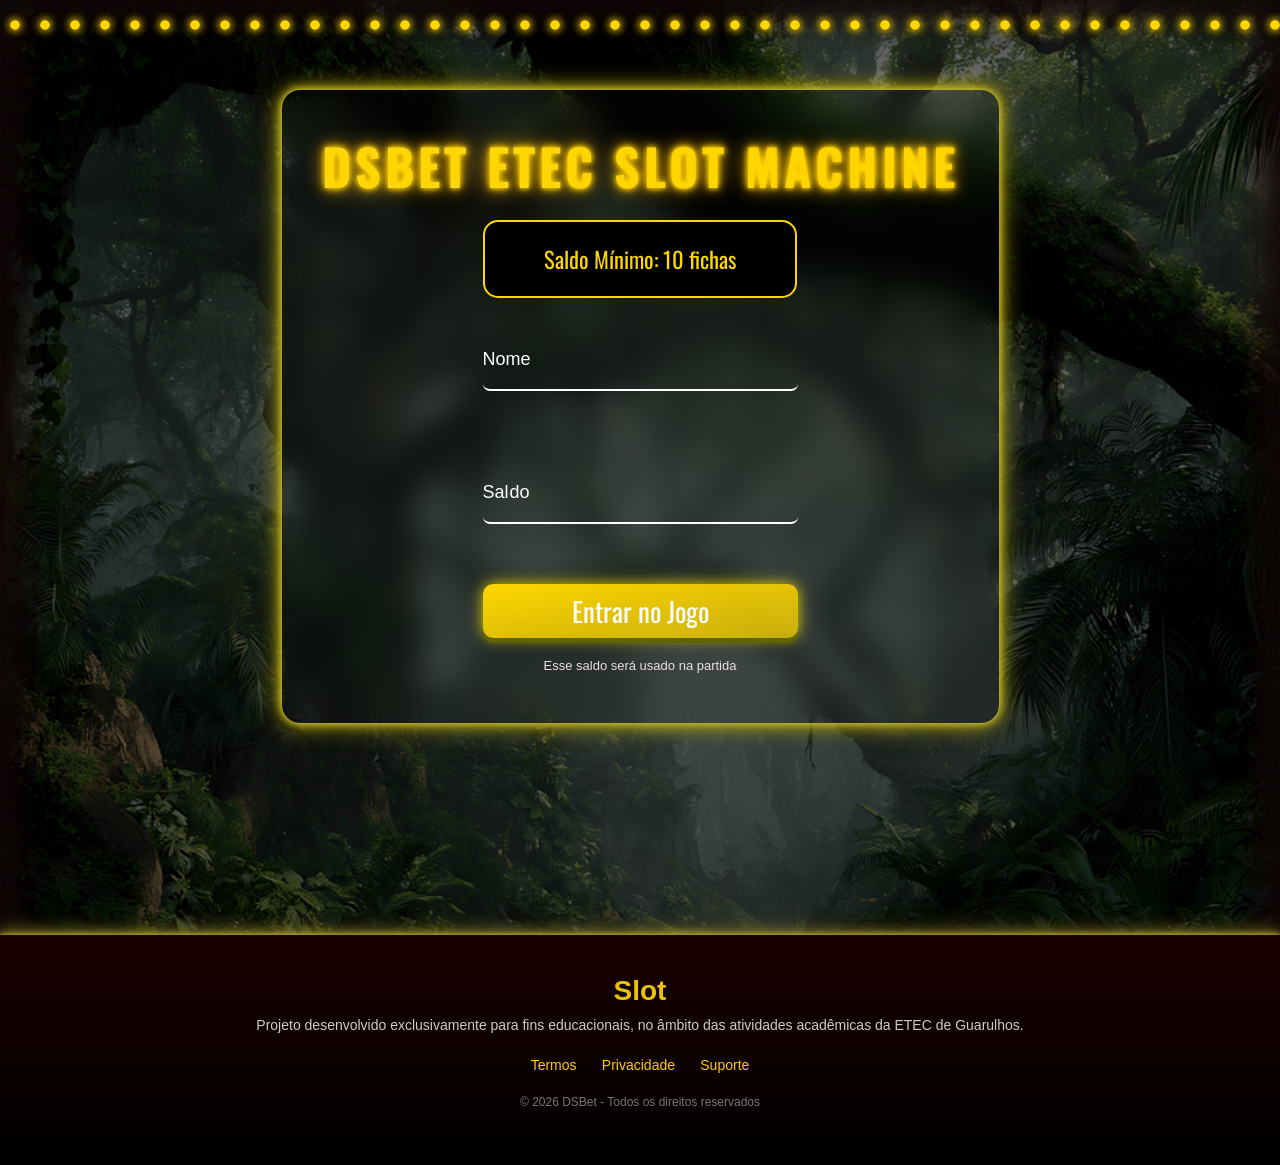
==== index.html @ 9ba2019b "isso ai" ====
<!DOCTYPE html>
<html lang="pt-br">
<head>
    <meta charset="UTF-8">
    <meta name="viewport" content="width=device-width, initial-scale=1.0">
    <title>Nome</title>
    <link rel="stylesheet" href="./css/styleEntrada.css">

    <link href="https://fonts.googleapis.com/css2?family=Oswald:wght@200..700&display=swap" rel="stylesheet">
</head>


<body>
  
 

    <main class="Page">
        <section class="card">
          <h1 class="Titulo">DSBET ETEC SLOT Machine </h1>

                  <div class="card-nome">
                    <form class="card-nome">
                          <p class="SaldoMin"> Saldo Mínimo: 10 fichas</p>
                          

                           <div class="form-control">
                             <input type="text" required="" id="name">
                                <label>
                                    <span style="transition-delay:0ms">N</span><span style="transition-delay:50ms">o</span><span style="transition-delay:100ms">m</span><span style="transition-delay:150ms">e</span>
                                </label>
                          </div>
                          
                          <div class="form-control">
                             <input type="value" required="" id="saldoInput">
                                <label>
                                    <span style="transition-delay:0ms">S</span><span style="transition-delay:50ms">a</span><span style="transition-delay:100ms">l</span><span style="transition-delay:150ms">d</span><span style="transition-delay:200ms">o</span>
                                </label>
                          </div>

                          <button type="button" id="btnEntrar">Entrar no Jogo</button>
                          
                    <p class="paragrafo"> Esse saldo será usado na partida</p>
                   </form>
              </div>

        </section>

    </main>

  <footer class="footer"> 
    <div class="footer-content">
      <h2 class="footer-logo">Slot</h2>

      <p class="footer-text">
        Projeto desenvolvido exclusivamente para fins educacionais, no âmbito das atividades acadêmicas da ETEC de
        Guarulhos.
      </p>

      <div class="footer-links">
        <a>Termos</a>
        <a>Privacidade</a>
        <a>Suporte</a>
      </div>

      <p class="footer-copy">© 2026 DSBet - Todos os direitos reservados</p>
    </div>
  </footer>
<script type="module" src="./js/main.js"></script>
</body>
</html>
---- css/styleEntrada.css ----
@import url('https://fonts.googleapis.com/css2?family=Anton&display=swap');

*{
    margin: 0;
    padding: 0;
    font-family: Arial, Helvetica, sans-serif;
    font-size: 19px;
}

body{
    min-height: 100vh;
    display: flex;
    flex-direction: column;
    background: 
        linear-gradient(rgba(0,0,0,0.6), rgba(0,0,0,0.6)),
        url('../assets/fundo-slot.jpg');

    background-size: cover;
    background-position: center;
    background-repeat: no-repeat;

    box-shadow: 
    inset 0 0 50px #0b0b0b,
    inset 0 0 50px #170404,
    inset 0 0 50px #180404;

    
}



body::-webkit-scrollbar {
  display: none;
}

header{
    width: 50%;
}


main{
    flex: 1;
    display: flex;
    justify-content: center;
    align-items: center;
}

/* CARD */
.card{
    
    width: 10v;
    max-width: 90%;
    padding: 50px 40px;

    background: rgba(255, 255, 255, 0.007);
    box-shadow: 0 8px 32px 0 rgba(255, 215, 0);
    backdrop-filter: blur( 13.5px );
    -webkit-backdrop-filter: blur( 13.5px );

    display: flex;
    flex-direction: column;
    justify-content: center;
    align-items: center;
    
    border-radius: 18px;
    margin-top: 10vh;
    box-shadow: 
    0 0 6px #d0c243,
    0 0 12px #b3a615,
    0 0 24px #d0c00d;

    animation: pulsarSombra 1s infinite;
}


@keyframes pulsarSombra {
  0% {
    box-shadow: 0 0 10px rgba(255, 215, 0);
  }
  50% {
    box-shadow: 0 0 20px rgba(255, 215, 0);
  }
  100% {
    box-shadow: 0 0 10px rgba(255, 215, 0);
  }
}

.card-nome{
    font-size: 50px;
    display: flex;
    flex-direction: column;
    gap: 20px;
    color: rgb(235, 223, 223);


}


input{
    border: 2px solid #0a0a0a;
    border-radius: 7px;
    padding: 7px;
    background-color: white;

    outline: none;

    
}

button{
   
  font-family: Oswald;
  font-size: 3vh;

  position: relative;
  display: inline-block;
  overflow: hidden; /* Essencial: esconde o reflexo fora do botão */
  transition: 0.3s;
  padding: 7px;
  
  background: linear-gradient(to bottom right, gold, rgba(255, 217, 0, 0.737));
  color: white;

  border: none;
  border-radius: 10px;

  cursor: pointer;

  box-shadow:
    0 5px 0 #616400,
    0 0 15px   #fff200d6;
}


button::after {
  content: '';
  position: absolute;
  top: 0;
  left: -100%; /* Inicia fora da tela (à esquerda) */
  width: 50%;
  height: 100%;
  background: linear-gradient( 120deg,
    transparent,
    rgb(255, 255, 255), /* Brilho branco translúcido */
    transparent
  );
  transition: 0.5s;
}

/* Ativando o reflexo no Hover */
button:hover::after {
  left: 150%; /* Move para fora da tela (à direita) */
}

.footer {
    background: linear-gradient(to top, #000, #1a0000);
    box-shadow: 
    0 0 5px #d2c61b,
    0 0 10px #71702c,
    0 0 20px #aa8a28;

    color: #fff;
    
    height: 150px;
    padding: 40px 20px;
    text-align: center;
    margin-top: 23.5vh;
    
}

.footer::before,
.footer::after {
    content: " ";
    position: absolute;
    left: 0;
    top: 20px;
    width: 100%;
    height: 10px;
    background: radial-gradient(circle, #ffd700 4px, transparent 5px);
    background-size: 30px 10px;
    background-repeat: repeat-x;
    filter: drop-shadow(0 0 5px #ffd700);

    animation: bolinhasAndando 3s linear infinite;
}



@keyframes bolinhasAndando {
    from {
        background-position: 0 0;
    }
    to {
        background-position: 30px 0;
    }
}

.footer-logo {
    font-size: 28px;
    background: linear-gradient(45deg, #d1b917, #ffcc00);
    background-clip: text;
    -webkit-background-clip: text;
    color: transparent;
    -webkit-text-fill-color: transparent;
    margin-bottom: 10px;
}

.footer-text {
    font-size: 14px;
    color: #ccc;
    margin-bottom: 20px;
}

.footer-links {
    margin-bottom: 20px;
}

.footer-links a {
    color: #ffcc00;
    text-decoration: none;
    margin: 0 10px;
    font-size: 14px;
}

.footer-links a:hover {
    color: #fff;
    text-shadow: 0 0 10px #ffcc00;
}

.footer-copy {
    font-size: 12px;
    color: #777;
}


.paragrafo{
    display: flex;
    justify-content: center;
    font-size: 13px;
}

.SaldoMin{
    width: 30vh;
    background-color: #000;
    padding: 20px;
    border: 2px solid gold;
    border-radius: 15px;
    color: gold;
    display: flex;
    justify-content: center;
    font-family: Oswald;
    margin-top: 30px;

    font-size: 2.5vh;

    animation: pulsarSombra 0.5s infinite;
}

@keyframes brilhoTitulo {
    0% {
        background-position: 0%;
    }
    100% {
        background-position: 200%;
    }
}

.Titulo{

  
   position: relative;
   font-family: Oswald;
   font-size: 50px;
   letter-spacing: 4px;
   text-transform: uppercase;
   line-height: 1;
  
    background: linear-gradient(90deg, #fff3a0, #ffd700, #ffb300, #fff3a0);
    background-size: 200%;
    background-clip: text;
    -webkit-background-clip: text;
    color: transparent;
    -webkit-text-fill-color: transparent;
  
 
    
  
  text-shadow:
        0 0 5px #ffd700,
        0 0 10px #ffcc00,
        0 0 20px #ffb300;
    
  justify-content: center;
  display: flex;
}



.form-control {
  position: relative;
  margin: 20px 0 40px;
  width: 35vh;
}

.form-control input {
  background-color: transparent;
  border: 0;
  border-bottom: 2px #fff solid;
  display: block;
  width: 100%;
  padding: 15px 0;
  font-size: 18px;
  color: #fff;
}

.form-control input:focus,
.form-control input:valid {
  outline: 0;
  border-bottom-color: rgb(255, 196, 0);;
}

.form-control label {
  position: absolute;
  top: 10px;
  left: 0;
  pointer-events: none;
}

.form-control label span {
  display: inline-block;
  font-size: 18px;
  min-width: 5px;
  color: #fff;
  transition: 0.3s cubic-bezier(0.68, -0.55, 0.265, 1.55);
}

.form-control input:focus+label span,
.form-control input:valid+label span {
  color: gold;
  text-shadow:
        0 0 5px #ffd700,
        0 0 10px #ffcc00,
        0 0 20px #ffb300;

  
  transform: translateY(-30px);
}
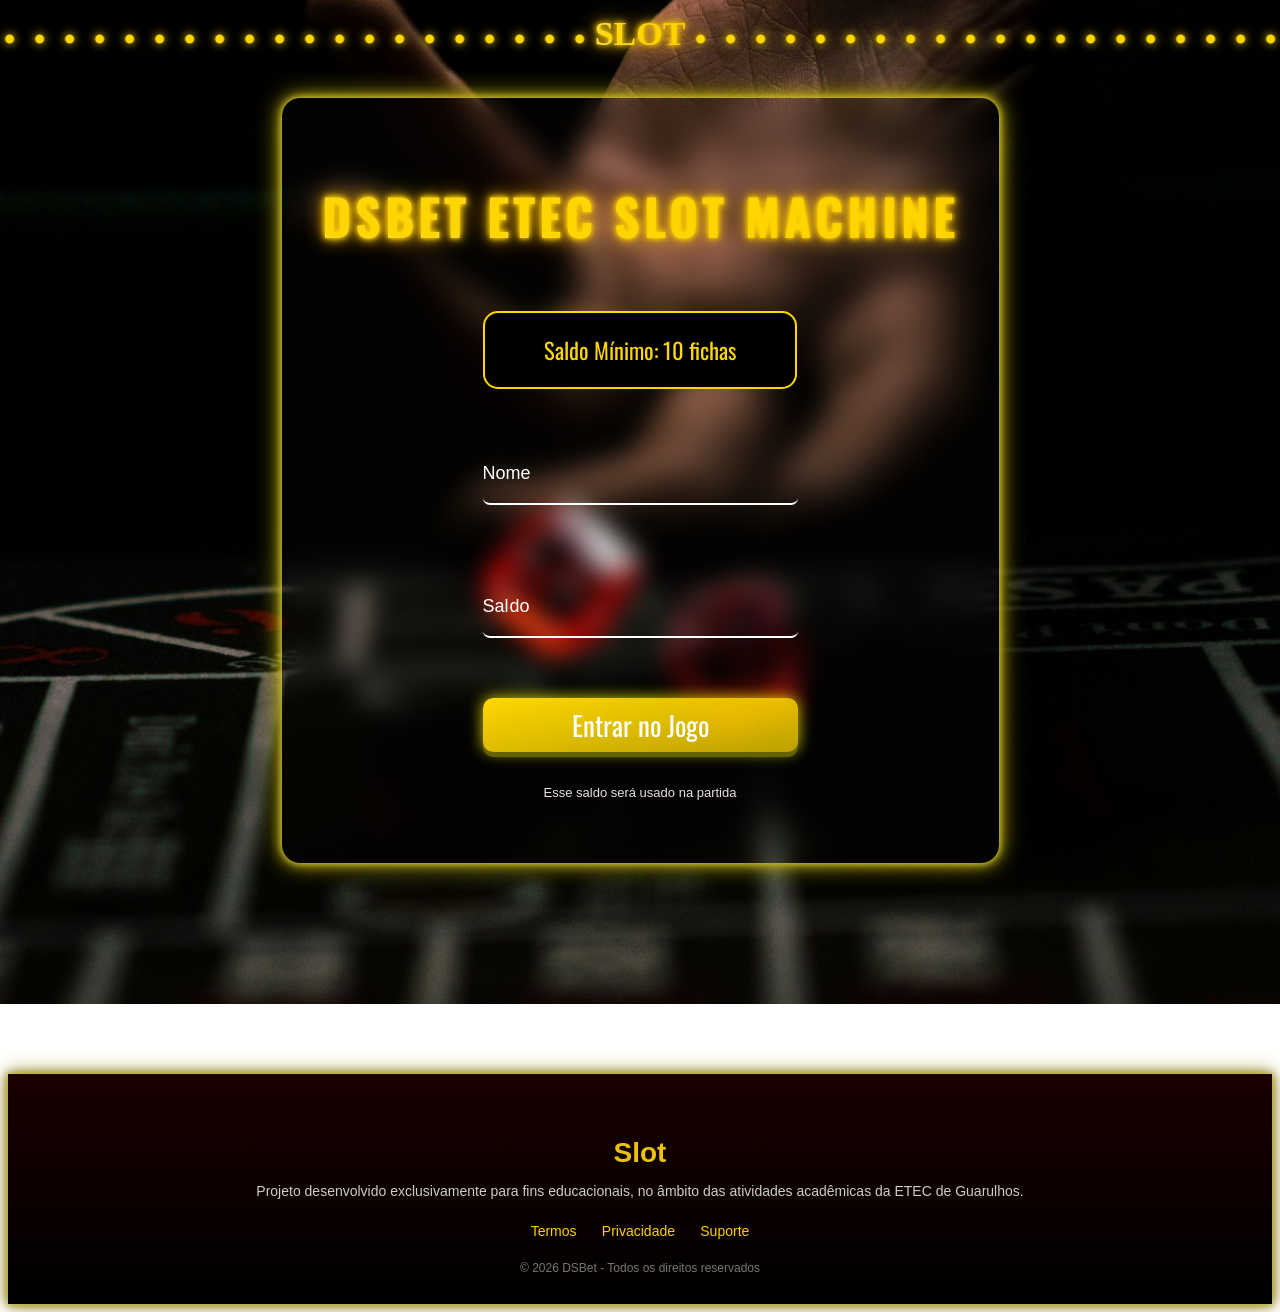
==== commit 17e312bd: "Fazendo alguns ajustes nas imagens de fundo do site" ====
--- a/index.html
+++ b/index.html
@@ -3,15 +3,20 @@
 <head>
     <meta charset="UTF-8">
     <meta name="viewport" content="width=device-width, initial-scale=1.0">
-    <title>Nome</title>
+    <title>DSBET ETEC - Formulario Slot</title>
     <link rel="stylesheet" href="./css/styleEntrada.css">
+    <link rel="shortcut icon" href="/assets/Icone_da_casa.png" type="image/png">
 
     <link href="https://fonts.googleapis.com/css2?family=Oswald:wght@200..700&display=swap" rel="stylesheet">
 </head>
 
 
 <body>
-  
+ 
+ 
+  <header>
+    <h1 class="titulo">SLOT</h1>
+  </header>
  
 
     <main class="Page">
@@ -24,14 +29,14 @@
                           
 
                            <div class="form-control">
-                             <input type="text" required="" id="name">
+                             <input type="text" required="" id="name" autocomplete="off">
                                 <label>
                                     <span style="transition-delay:0ms">N</span><span style="transition-delay:50ms">o</span><span style="transition-delay:100ms">m</span><span style="transition-delay:150ms">e</span>
                                 </label>
                           </div>
                           
                           <div class="form-control">
-                             <input type="value" required="" id="saldoInput">
+                             <input type="value" required="" id="saldoInput" autocomplete="off">
                                 <label>
                                     <span style="transition-delay:0ms">S</span><span style="transition-delay:50ms">a</span><span style="transition-delay:100ms">l</span><span style="transition-delay:150ms">d</span><span style="transition-delay:200ms">o</span>
                                 </label>
--- a/css/styleEntrada.css
+++ b/css/styleEntrada.css
@@ -1,40 +1,22 @@
 @import url('https://fonts.googleapis.com/css2?family=Anton&display=swap');
 
 *{
-    margin: 0;
-    padding: 0;
+    
     font-family: Arial, Helvetica, sans-serif;
     font-size: 19px;
 }
 
 body{
-    min-height: 100vh;
-    display: flex;
-    flex-direction: column;
-    background: 
-        linear-gradient(rgba(0,0,0,0.6), rgba(0,0,0,0.6)),
-        url('../assets/fundo-slot.jpg');
-
-    background-size: cover;
+    
+    background: url(/assets/fundo-form.jpg);
     background-position: center;
     background-repeat: no-repeat;
-
-    box-shadow: 
-    inset 0 0 50px #0b0b0b,
-    inset 0 0 50px #170404,
-    inset 0 0 50px #180404;
-
-    
-}
-
-
+    background-size: cover;
+    background-attachment: fixed;
+}
 
 body::-webkit-scrollbar {
-  display: none;
-}
-
-header{
-    width: 50%;
+    display: none;
 }
 
 
@@ -44,6 +26,84 @@
     justify-content: center;
     align-items: center;
 }
+
+
+@keyframes pulsarSombra {
+    0% {
+        box-shadow: 0 0 10px rgba(255, 215, 0);
+    }
+    50% {
+        box-shadow: 0 0 20px rgba(255, 215, 0);
+    }
+    100% {
+        box-shadow: 0 0 10px rgba(255, 215, 0);
+    }
+}
+
+.titulo {
+    left: 50%;
+    position:absolute;
+    top: -8px;
+    transform: translateX(-50%);
+    font-family: 'Great Vibes', cursive !important;
+    font-size: 34px;
+    background: linear-gradient(90deg, #fff3a0, #ffd700, #ffb300, #fff3a0);
+    background-size: 200%;
+    background-clip: text;
+    -webkit-background-clip: text;
+    color: transparent;
+    -webkit-text-fill-color: transparent;
+    text-shadow:
+    0 0 5px #ffd700,
+    0 0 10px #ffcc00,
+    0 0 20px #ffb300;
+    animation: brilhoTitulo 3s linear infinite;
+}
+
+.titulo::before {
+  content: "";
+    position: absolute;
+    top: 50%;
+    width: 750px;
+    height: 10px;
+    transform: translateY(-50%);
+    transform: translateX(-100%);
+
+
+    background: radial-gradient(circle, #ffd700 4px, transparent 5px);
+    background-size: 30px 10px;
+    background-repeat: repeat-x;
+
+    filter: drop-shadow(0 0 5px #ffd700);
+
+    animation: bolinhasAndando 2s linear infinite;
+}
+
+.titulo::after {
+    content: "";
+    position: absolute;
+    top: 50%;
+    width: 720px;
+    height: 10px;
+    
+    background: radial-gradient(circle, #ffd700 4px, transparent 5px);
+    background-size: 30px 10px;
+    background-repeat: repeat-x;
+
+    filter: drop-shadow(0 0 5px #ffd700);
+
+    animation: bolinhasAndando 2s linear infinite;
+}
+
+@keyframes bolinhasAndando {
+    from {
+        background-position: 0 0;
+    }
+    to {
+        background-position: 30px 0;
+    }
+}
+
 
 /* CARD */
 .card{
@@ -51,12 +111,12 @@
     width: 10v;
     max-width: 90%;
     padding: 50px 40px;
-
+    
     background: rgba(255, 255, 255, 0.007);
     box-shadow: 0 8px 32px 0 rgba(255, 215, 0);
     backdrop-filter: blur( 13.5px );
     -webkit-backdrop-filter: blur( 13.5px );
-
+    
     display: flex;
     flex-direction: column;
     justify-content: center;
@@ -68,201 +128,8 @@
     0 0 6px #d0c243,
     0 0 12px #b3a615,
     0 0 24px #d0c00d;
-
+    
     animation: pulsarSombra 1s infinite;
-}
-
-
-@keyframes pulsarSombra {
-  0% {
-    box-shadow: 0 0 10px rgba(255, 215, 0);
-  }
-  50% {
-    box-shadow: 0 0 20px rgba(255, 215, 0);
-  }
-  100% {
-    box-shadow: 0 0 10px rgba(255, 215, 0);
-  }
-}
-
-.card-nome{
-    font-size: 50px;
-    display: flex;
-    flex-direction: column;
-    gap: 20px;
-    color: rgb(235, 223, 223);
-
-
-}
-
-
-input{
-    border: 2px solid #0a0a0a;
-    border-radius: 7px;
-    padding: 7px;
-    background-color: white;
-
-    outline: none;
-
-    
-}
-
-button{
-   
-  font-family: Oswald;
-  font-size: 3vh;
-
-  position: relative;
-  display: inline-block;
-  overflow: hidden; /* Essencial: esconde o reflexo fora do botão */
-  transition: 0.3s;
-  padding: 7px;
-  
-  background: linear-gradient(to bottom right, gold, rgba(255, 217, 0, 0.737));
-  color: white;
-
-  border: none;
-  border-radius: 10px;
-
-  cursor: pointer;
-
-  box-shadow:
-    0 5px 0 #616400,
-    0 0 15px   #fff200d6;
-}
-
-
-button::after {
-  content: '';
-  position: absolute;
-  top: 0;
-  left: -100%; /* Inicia fora da tela (à esquerda) */
-  width: 50%;
-  height: 100%;
-  background: linear-gradient( 120deg,
-    transparent,
-    rgb(255, 255, 255), /* Brilho branco translúcido */
-    transparent
-  );
-  transition: 0.5s;
-}
-
-/* Ativando o reflexo no Hover */
-button:hover::after {
-  left: 150%; /* Move para fora da tela (à direita) */
-}
-
-.footer {
-    background: linear-gradient(to top, #000, #1a0000);
-    box-shadow: 
-    0 0 5px #d2c61b,
-    0 0 10px #71702c,
-    0 0 20px #aa8a28;
-
-    color: #fff;
-    
-    height: 150px;
-    padding: 40px 20px;
-    text-align: center;
-    margin-top: 23.5vh;
-    
-}
-
-.footer::before,
-.footer::after {
-    content: " ";
-    position: absolute;
-    left: 0;
-    top: 20px;
-    width: 100%;
-    height: 10px;
-    background: radial-gradient(circle, #ffd700 4px, transparent 5px);
-    background-size: 30px 10px;
-    background-repeat: repeat-x;
-    filter: drop-shadow(0 0 5px #ffd700);
-
-    animation: bolinhasAndando 3s linear infinite;
-}
-
-
-
-@keyframes bolinhasAndando {
-    from {
-        background-position: 0 0;
-    }
-    to {
-        background-position: 30px 0;
-    }
-}
-
-.footer-logo {
-    font-size: 28px;
-    background: linear-gradient(45deg, #d1b917, #ffcc00);
-    background-clip: text;
-    -webkit-background-clip: text;
-    color: transparent;
-    -webkit-text-fill-color: transparent;
-    margin-bottom: 10px;
-}
-
-.footer-text {
-    font-size: 14px;
-    color: #ccc;
-    margin-bottom: 20px;
-}
-
-.footer-links {
-    margin-bottom: 20px;
-}
-
-.footer-links a {
-    color: #ffcc00;
-    text-decoration: none;
-    margin: 0 10px;
-    font-size: 14px;
-}
-
-.footer-links a:hover {
-    color: #fff;
-    text-shadow: 0 0 10px #ffcc00;
-}
-
-.footer-copy {
-    font-size: 12px;
-    color: #777;
-}
-
-
-.paragrafo{
-    display: flex;
-    justify-content: center;
-    font-size: 13px;
-}
-
-.SaldoMin{
-    width: 30vh;
-    background-color: #000;
-    padding: 20px;
-    border: 2px solid gold;
-    border-radius: 15px;
-    color: gold;
-    display: flex;
-    justify-content: center;
-    font-family: Oswald;
-    margin-top: 30px;
-
-    font-size: 2.5vh;
-
-    animation: pulsarSombra 0.5s infinite;
-}
-
-@keyframes brilhoTitulo {
-    0% {
-        background-position: 0%;
-    }
-    100% {
-        background-position: 200%;
-    }
 }
 
 .Titulo{
@@ -282,9 +149,6 @@
     color: transparent;
     -webkit-text-fill-color: transparent;
   
- 
-    
-  
   text-shadow:
         0 0 5px #ffd700,
         0 0 10px #ffcc00,
@@ -295,6 +159,53 @@
 }
 
 
+.card-nome{
+    font-size: 50px;
+    display: flex;
+    flex-direction: column;
+    gap: 20px;
+    color: rgb(235, 223, 223);
+    
+    
+}
+
+.SaldoMin{
+    width: 30vh;
+    background-color: #000;
+    padding: 20px;
+    border: 2px solid gold;
+    border-radius: 15px;
+    color: gold;
+    display: flex;
+    justify-content: center;
+    font-family: Oswald;
+    margin-top: 30px;
+
+    font-size: 2.5vh;
+
+    animation: pulsarSombra 0.5s infinite;
+}
+
+@keyframes brilhoTitulo {
+    0% {
+        background-position: 0%;
+    }
+    100% {
+        background-position: 200%;
+    }
+}
+
+
+input{
+    border: 2px solid #0a0a0a;
+    border-radius: 7px;
+    padding: 7px;
+    background-color: white;
+    
+    outline: none;
+    
+    
+}
 
 .form-control {
   position: relative;
@@ -344,4 +255,114 @@
 
   
   transform: translateY(-30px);
-}+}
+
+button{
+    
+    font-family: Oswald;
+    font-size: 3vh;
+    
+    position: relative;
+    display: inline-block;
+    overflow: hidden; /* Essencial: esconde o reflexo fora do botão */
+    transition: 0.3s;
+    padding: 7px;
+    
+    background: linear-gradient(to bottom right, gold, rgba(255, 217, 0, 0.737));
+    color: white;
+    
+    border: none;
+    border-radius: 10px;
+    
+    cursor: pointer;
+    
+    box-shadow:
+    0 5px 0 #616400,
+    0 0 15px   #fff200d6;
+}
+
+
+button::after {
+    content: '';
+    position: absolute;
+    top: 0;
+    left: -100%; /* Inicia fora da tela (à esquerda) */
+    width: 50%;
+    height: 100%;
+    background: linear-gradient( 120deg,
+    transparent,
+    rgba(255, 255, 255, 0.699), /* Brilho branco translúcido */
+    transparent
+    );
+    transition: 0.4s;
+}
+
+/* Ativando o reflexo no Hover */
+button:hover::after {
+    left: 150%; /* Move para fora da tela (à direita) */
+}
+
+.paragrafo{
+    display: flex;
+    justify-content: center;
+    font-size: 13px;
+}
+
+.footer {
+    background: linear-gradient(to top, #000, #1a0000);
+    box-shadow: 
+    0 0 5px #d2c61b,
+    0 0 10px #71702c,
+    0 0 20px #aa8a28;
+    
+    color: #fff;
+    
+    height: 150px;
+    padding: 40px 20px;
+    text-align: center;
+    margin-top: 23.5vh;
+    
+}
+
+.footer-logo {
+    font-size: 28px;
+    background: linear-gradient(45deg, #d1b917, #ffcc00);
+    background-clip: text;
+    -webkit-background-clip: text;
+    color: transparent;
+    -webkit-text-fill-color: transparent;
+    margin-bottom: 10px;
+}
+
+.footer-text {
+    font-size: 14px;
+    color: #ccc;
+    margin-bottom: 20px;
+}
+
+.footer-links {
+    margin-bottom: 20px;
+}
+
+.footer-links a {
+    color: #ffcc00;
+    text-decoration: none;
+    margin: 0 10px;
+    font-size: 14px;
+}
+
+.footer-links a:hover {
+    color: #fff;
+    text-shadow: 0 0 10px #ffcc00;
+}
+
+.footer-copy {
+    font-size: 12px;
+    color: #777;
+}
+
+
+
+
+
+
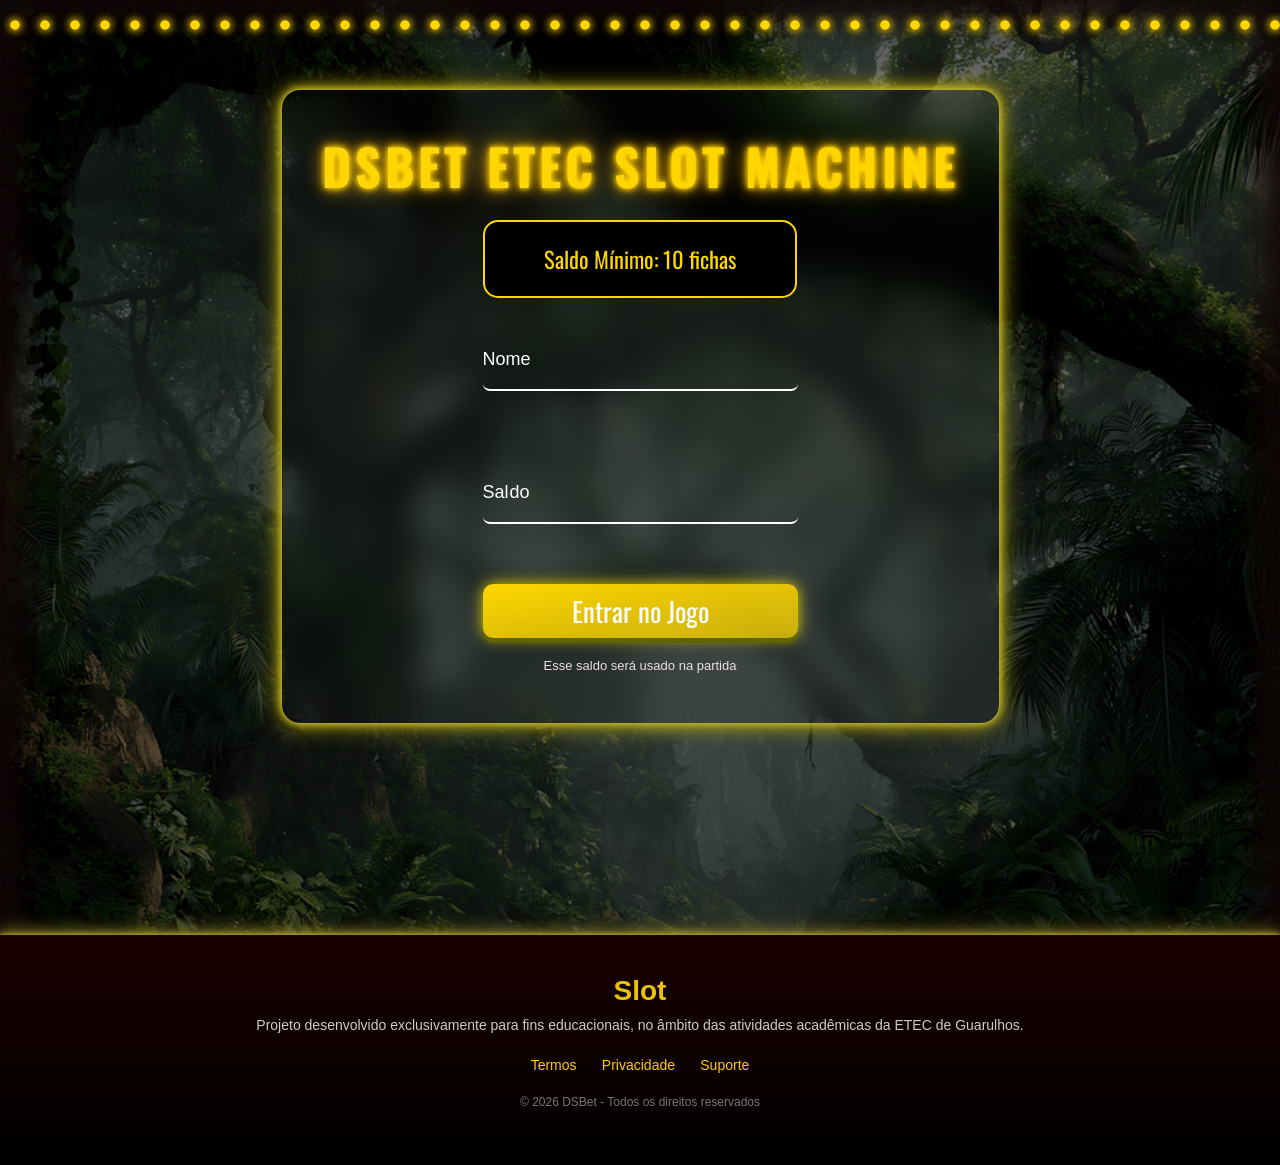
==== commit f68ca3b4: "Merge pull request #11 from Gustavo-Mitsuo87/DevLameiras Dev lameiras" ====
--- a/index.html
+++ b/index.html
@@ -3,20 +3,15 @@
 <head>
     <meta charset="UTF-8">
     <meta name="viewport" content="width=device-width, initial-scale=1.0">
-    <title>DSBET ETEC - Formulario Slot</title>
+    <title>Nome</title>
     <link rel="stylesheet" href="./css/styleEntrada.css">
-    <link rel="shortcut icon" href="/assets/Icone_da_casa.png" type="image/png">
 
     <link href="https://fonts.googleapis.com/css2?family=Oswald:wght@200..700&display=swap" rel="stylesheet">
 </head>
 
 
 <body>
- 
- 
-  <header>
-    <h1 class="titulo">SLOT</h1>
-  </header>
+  
  
 
     <main class="Page">
@@ -29,14 +24,14 @@
                           
 
                            <div class="form-control">
-                             <input type="text" required="" id="name" autocomplete="off">
+                             <input type="text" required="" id="name">
                                 <label>
                                     <span style="transition-delay:0ms">N</span><span style="transition-delay:50ms">o</span><span style="transition-delay:100ms">m</span><span style="transition-delay:150ms">e</span>
                                 </label>
                           </div>
                           
                           <div class="form-control">
-                             <input type="value" required="" id="saldoInput" autocomplete="off">
+                             <input type="value" required="" id="saldoInput">
                                 <label>
                                     <span style="transition-delay:0ms">S</span><span style="transition-delay:50ms">a</span><span style="transition-delay:100ms">l</span><span style="transition-delay:150ms">d</span><span style="transition-delay:200ms">o</span>
                                 </label>
--- a/css/styleEntrada.css
+++ b/css/styleEntrada.css
@@ -1,22 +1,40 @@
 @import url('https://fonts.googleapis.com/css2?family=Anton&display=swap');
 
 *{
-    
+    margin: 0;
+    padding: 0;
     font-family: Arial, Helvetica, sans-serif;
     font-size: 19px;
 }
 
 body{
-    
-    background: url(/assets/fundo-form.jpg);
+    min-height: 100vh;
+    display: flex;
+    flex-direction: column;
+    background: 
+        linear-gradient(rgba(0,0,0,0.6), rgba(0,0,0,0.6)),
+        url('../assets/fundo-slot.jpg');
+
+    background-size: cover;
     background-position: center;
     background-repeat: no-repeat;
-    background-size: cover;
-    background-attachment: fixed;
-}
+
+    box-shadow: 
+    inset 0 0 50px #0b0b0b,
+    inset 0 0 50px #170404,
+    inset 0 0 50px #180404;
+
+    
+}
+
+
 
 body::-webkit-scrollbar {
-    display: none;
+  display: none;
+}
+
+header{
+    width: 50%;
 }
 
 
@@ -27,73 +45,146 @@
     align-items: center;
 }
 
+/* CARD */
+.card{
+    
+    width: 10v;
+    max-width: 90%;
+    padding: 50px 40px;
+
+    background: rgba(255, 255, 255, 0.007);
+    box-shadow: 0 8px 32px 0 rgba(255, 215, 0);
+    backdrop-filter: blur( 13.5px );
+    -webkit-backdrop-filter: blur( 13.5px );
+
+    display: flex;
+    flex-direction: column;
+    justify-content: center;
+    align-items: center;
+    
+    border-radius: 18px;
+    margin-top: 10vh;
+    box-shadow: 
+    0 0 6px #d0c243,
+    0 0 12px #b3a615,
+    0 0 24px #d0c00d;
+
+    animation: pulsarSombra 1s infinite;
+}
+
 
 @keyframes pulsarSombra {
-    0% {
-        box-shadow: 0 0 10px rgba(255, 215, 0);
-    }
-    50% {
-        box-shadow: 0 0 20px rgba(255, 215, 0);
-    }
-    100% {
-        box-shadow: 0 0 10px rgba(255, 215, 0);
-    }
-}
-
-.titulo {
-    left: 50%;
-    position:absolute;
-    top: -8px;
-    transform: translateX(-50%);
-    font-family: 'Great Vibes', cursive !important;
-    font-size: 34px;
-    background: linear-gradient(90deg, #fff3a0, #ffd700, #ffb300, #fff3a0);
-    background-size: 200%;
-    background-clip: text;
-    -webkit-background-clip: text;
-    color: transparent;
-    -webkit-text-fill-color: transparent;
-    text-shadow:
-    0 0 5px #ffd700,
-    0 0 10px #ffcc00,
-    0 0 20px #ffb300;
-    animation: brilhoTitulo 3s linear infinite;
-}
-
-.titulo::before {
-  content: "";
+  0% {
+    box-shadow: 0 0 10px rgba(255, 215, 0);
+  }
+  50% {
+    box-shadow: 0 0 20px rgba(255, 215, 0);
+  }
+  100% {
+    box-shadow: 0 0 10px rgba(255, 215, 0);
+  }
+}
+
+.card-nome{
+    font-size: 50px;
+    display: flex;
+    flex-direction: column;
+    gap: 20px;
+    color: rgb(235, 223, 223);
+
+
+}
+
+
+input{
+    border: 2px solid #0a0a0a;
+    border-radius: 7px;
+    padding: 7px;
+    background-color: white;
+
+    outline: none;
+
+    
+}
+
+button{
+   
+  font-family: Oswald;
+  font-size: 3vh;
+
+  position: relative;
+  display: inline-block;
+  overflow: hidden; /* Essencial: esconde o reflexo fora do botão */
+  transition: 0.3s;
+  padding: 7px;
+  
+  background: linear-gradient(to bottom right, gold, rgba(255, 217, 0, 0.737));
+  color: white;
+
+  border: none;
+  border-radius: 10px;
+
+  cursor: pointer;
+
+  box-shadow:
+    0 5px 0 #616400,
+    0 0 15px   #fff200d6;
+}
+
+
+button::after {
+  content: '';
+  position: absolute;
+  top: 0;
+  left: -100%; /* Inicia fora da tela (à esquerda) */
+  width: 50%;
+  height: 100%;
+  background: linear-gradient( 120deg,
+    transparent,
+    rgb(255, 255, 255), /* Brilho branco translúcido */
+    transparent
+  );
+  transition: 0.5s;
+}
+
+/* Ativando o reflexo no Hover */
+button:hover::after {
+  left: 150%; /* Move para fora da tela (à direita) */
+}
+
+.footer {
+    background: linear-gradient(to top, #000, #1a0000);
+    box-shadow: 
+    0 0 5px #d2c61b,
+    0 0 10px #71702c,
+    0 0 20px #aa8a28;
+
+    color: #fff;
+    
+    height: 150px;
+    padding: 40px 20px;
+    text-align: center;
+    margin-top: 23.5vh;
+    
+}
+
+.footer::before,
+.footer::after {
+    content: " ";
     position: absolute;
-    top: 50%;
-    width: 750px;
+    left: 0;
+    top: 20px;
+    width: 100%;
     height: 10px;
-    transform: translateY(-50%);
-    transform: translateX(-100%);
-
-
     background: radial-gradient(circle, #ffd700 4px, transparent 5px);
     background-size: 30px 10px;
     background-repeat: repeat-x;
-
     filter: drop-shadow(0 0 5px #ffd700);
 
-    animation: bolinhasAndando 2s linear infinite;
-}
-
-.titulo::after {
-    content: "";
-    position: absolute;
-    top: 50%;
-    width: 720px;
-    height: 10px;
-    
-    background: radial-gradient(circle, #ffd700 4px, transparent 5px);
-    background-size: 30px 10px;
-    background-repeat: repeat-x;
-
-    filter: drop-shadow(0 0 5px #ffd700);
-
-    animation: bolinhasAndando 2s linear infinite;
-}
+    animation: bolinhasAndando 3s linear infinite;
+}
+
+
 
 @keyframes bolinhasAndando {
     from {
@@ -104,69 +195,48 @@
     }
 }
 
-
-/* CARD */
-.card{
-    
-    width: 10v;
-    max-width: 90%;
-    padding: 50px 40px;
-    
-    background: rgba(255, 255, 255, 0.007);
-    box-shadow: 0 8px 32px 0 rgba(255, 215, 0);
-    backdrop-filter: blur( 13.5px );
-    -webkit-backdrop-filter: blur( 13.5px );
-    
-    display: flex;
-    flex-direction: column;
-    justify-content: center;
-    align-items: center;
-    
-    border-radius: 18px;
-    margin-top: 10vh;
-    box-shadow: 
-    0 0 6px #d0c243,
-    0 0 12px #b3a615,
-    0 0 24px #d0c00d;
-    
-    animation: pulsarSombra 1s infinite;
-}
-
-.Titulo{
-
-  
-   position: relative;
-   font-family: Oswald;
-   font-size: 50px;
-   letter-spacing: 4px;
-   text-transform: uppercase;
-   line-height: 1;
-  
-    background: linear-gradient(90deg, #fff3a0, #ffd700, #ffb300, #fff3a0);
-    background-size: 200%;
+.footer-logo {
+    font-size: 28px;
+    background: linear-gradient(45deg, #d1b917, #ffcc00);
     background-clip: text;
     -webkit-background-clip: text;
     color: transparent;
     -webkit-text-fill-color: transparent;
-  
-  text-shadow:
-        0 0 5px #ffd700,
-        0 0 10px #ffcc00,
-        0 0 20px #ffb300;
-    
-  justify-content: center;
-  display: flex;
-}
-
-
-.card-nome{
-    font-size: 50px;
-    display: flex;
-    flex-direction: column;
-    gap: 20px;
-    color: rgb(235, 223, 223);
-    
-    
+    margin-bottom: 10px;
+}
+
+.footer-text {
+    font-size: 14px;
+    color: #ccc;
+    margin-bottom: 20px;
+}
+
+.footer-links {
+    margin-bottom: 20px;
+}
+
+.footer-links a {
+    color: #ffcc00;
+    text-decoration: none;
+    margin: 0 10px;
+    font-size: 14px;
+}
+
+.footer-links a:hover {
+    color: #fff;
+    text-shadow: 0 0 10px #ffcc00;
+}
+
+.footer-copy {
+    font-size: 12px;
+    color: #777;
+}
+
+
+.paragrafo{
+    display: flex;
+    justify-content: center;
+    font-size: 13px;
 }
 
 .SaldoMin{
@@ -195,17 +265,36 @@
     }
 }
 
-
-input{
-    border: 2px solid #0a0a0a;
-    border-radius: 7px;
-    padding: 7px;
-    background-color: white;
-    
-    outline: none;
-    
-    
-}
+.Titulo{
+
+  
+   position: relative;
+   font-family: Oswald;
+   font-size: 50px;
+   letter-spacing: 4px;
+   text-transform: uppercase;
+   line-height: 1;
+  
+    background: linear-gradient(90deg, #fff3a0, #ffd700, #ffb300, #fff3a0);
+    background-size: 200%;
+    background-clip: text;
+    -webkit-background-clip: text;
+    color: transparent;
+    -webkit-text-fill-color: transparent;
+  
+ 
+    
+  
+  text-shadow:
+        0 0 5px #ffd700,
+        0 0 10px #ffcc00,
+        0 0 20px #ffb300;
+    
+  justify-content: center;
+  display: flex;
+}
+
+
 
 .form-control {
   position: relative;
@@ -255,114 +344,4 @@
 
   
   transform: translateY(-30px);
-}
-
-button{
-    
-    font-family: Oswald;
-    font-size: 3vh;
-    
-    position: relative;
-    display: inline-block;
-    overflow: hidden; /* Essencial: esconde o reflexo fora do botão */
-    transition: 0.3s;
-    padding: 7px;
-    
-    background: linear-gradient(to bottom right, gold, rgba(255, 217, 0, 0.737));
-    color: white;
-    
-    border: none;
-    border-radius: 10px;
-    
-    cursor: pointer;
-    
-    box-shadow:
-    0 5px 0 #616400,
-    0 0 15px   #fff200d6;
-}
-
-
-button::after {
-    content: '';
-    position: absolute;
-    top: 0;
-    left: -100%; /* Inicia fora da tela (à esquerda) */
-    width: 50%;
-    height: 100%;
-    background: linear-gradient( 120deg,
-    transparent,
-    rgba(255, 255, 255, 0.699), /* Brilho branco translúcido */
-    transparent
-    );
-    transition: 0.4s;
-}
-
-/* Ativando o reflexo no Hover */
-button:hover::after {
-    left: 150%; /* Move para fora da tela (à direita) */
-}
-
-.paragrafo{
-    display: flex;
-    justify-content: center;
-    font-size: 13px;
-}
-
-.footer {
-    background: linear-gradient(to top, #000, #1a0000);
-    box-shadow: 
-    0 0 5px #d2c61b,
-    0 0 10px #71702c,
-    0 0 20px #aa8a28;
-    
-    color: #fff;
-    
-    height: 150px;
-    padding: 40px 20px;
-    text-align: center;
-    margin-top: 23.5vh;
-    
-}
-
-.footer-logo {
-    font-size: 28px;
-    background: linear-gradient(45deg, #d1b917, #ffcc00);
-    background-clip: text;
-    -webkit-background-clip: text;
-    color: transparent;
-    -webkit-text-fill-color: transparent;
-    margin-bottom: 10px;
-}
-
-.footer-text {
-    font-size: 14px;
-    color: #ccc;
-    margin-bottom: 20px;
-}
-
-.footer-links {
-    margin-bottom: 20px;
-}
-
-.footer-links a {
-    color: #ffcc00;
-    text-decoration: none;
-    margin: 0 10px;
-    font-size: 14px;
-}
-
-.footer-links a:hover {
-    color: #fff;
-    text-shadow: 0 0 10px #ffcc00;
-}
-
-.footer-copy {
-    font-size: 12px;
-    color: #777;
-}
-
-
-
-
-
-
+}
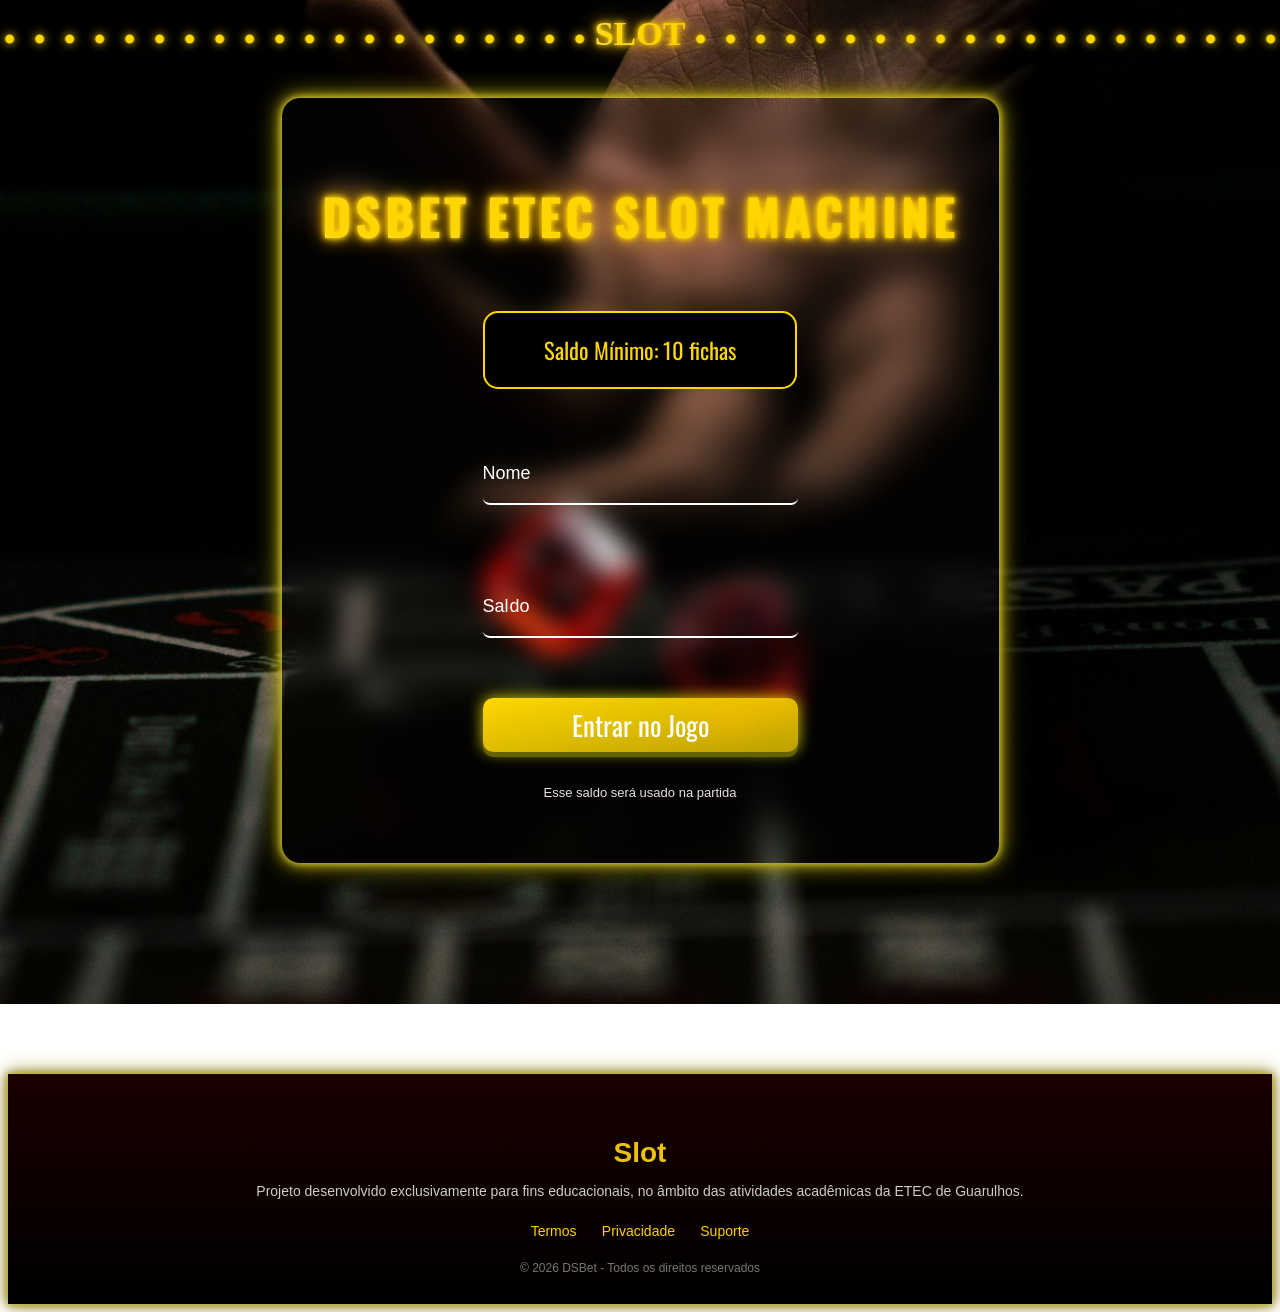
==== commit 591346b1: "Merge pull request #12 from Gustavo-Mitsuo87/DevLameiras Dev lameiras" ====
--- a/index.html
+++ b/index.html
@@ -3,15 +3,20 @@
 <head>
     <meta charset="UTF-8">
     <meta name="viewport" content="width=device-width, initial-scale=1.0">
-    <title>Nome</title>
+    <title>DSBET ETEC - Formulario Slot</title>
     <link rel="stylesheet" href="./css/styleEntrada.css">
+    <link rel="shortcut icon" href="/assets/Icone_da_casa.png" type="image/png">
 
     <link href="https://fonts.googleapis.com/css2?family=Oswald:wght@200..700&display=swap" rel="stylesheet">
 </head>
 
 
 <body>
-  
+ 
+ 
+  <header>
+    <h1 class="titulo">SLOT</h1>
+  </header>
  
 
     <main class="Page">
@@ -24,14 +29,14 @@
                           
 
                            <div class="form-control">
-                             <input type="text" required="" id="name">
+                             <input type="text" required="" id="name" autocomplete="off">
                                 <label>
                                     <span style="transition-delay:0ms">N</span><span style="transition-delay:50ms">o</span><span style="transition-delay:100ms">m</span><span style="transition-delay:150ms">e</span>
                                 </label>
                           </div>
                           
                           <div class="form-control">
-                             <input type="value" required="" id="saldoInput">
+                             <input type="value" required="" id="saldoInput" autocomplete="off">
                                 <label>
                                     <span style="transition-delay:0ms">S</span><span style="transition-delay:50ms">a</span><span style="transition-delay:100ms">l</span><span style="transition-delay:150ms">d</span><span style="transition-delay:200ms">o</span>
                                 </label>
--- a/css/styleEntrada.css
+++ b/css/styleEntrada.css
@@ -1,40 +1,22 @@
 @import url('https://fonts.googleapis.com/css2?family=Anton&display=swap');
 
 *{
-    margin: 0;
-    padding: 0;
+    
     font-family: Arial, Helvetica, sans-serif;
     font-size: 19px;
 }
 
 body{
-    min-height: 100vh;
-    display: flex;
-    flex-direction: column;
-    background: 
-        linear-gradient(rgba(0,0,0,0.6), rgba(0,0,0,0.6)),
-        url('../assets/fundo-slot.jpg');
-
-    background-size: cover;
+    
+    background: url(/assets/fundo-form.jpg);
     background-position: center;
     background-repeat: no-repeat;
-
-    box-shadow: 
-    inset 0 0 50px #0b0b0b,
-    inset 0 0 50px #170404,
-    inset 0 0 50px #180404;
-
-    
-}
-
-
+    background-size: cover;
+    background-attachment: fixed;
+}
 
 body::-webkit-scrollbar {
-  display: none;
-}
-
-header{
-    width: 50%;
+    display: none;
 }
 
 
@@ -44,6 +26,84 @@
     justify-content: center;
     align-items: center;
 }
+
+
+@keyframes pulsarSombra {
+    0% {
+        box-shadow: 0 0 10px rgba(255, 215, 0);
+    }
+    50% {
+        box-shadow: 0 0 20px rgba(255, 215, 0);
+    }
+    100% {
+        box-shadow: 0 0 10px rgba(255, 215, 0);
+    }
+}
+
+.titulo {
+    left: 50%;
+    position:absolute;
+    top: -8px;
+    transform: translateX(-50%);
+    font-family: 'Great Vibes', cursive !important;
+    font-size: 34px;
+    background: linear-gradient(90deg, #fff3a0, #ffd700, #ffb300, #fff3a0);
+    background-size: 200%;
+    background-clip: text;
+    -webkit-background-clip: text;
+    color: transparent;
+    -webkit-text-fill-color: transparent;
+    text-shadow:
+    0 0 5px #ffd700,
+    0 0 10px #ffcc00,
+    0 0 20px #ffb300;
+    animation: brilhoTitulo 3s linear infinite;
+}
+
+.titulo::before {
+  content: "";
+    position: absolute;
+    top: 50%;
+    width: 750px;
+    height: 10px;
+    transform: translateY(-50%);
+    transform: translateX(-100%);
+
+
+    background: radial-gradient(circle, #ffd700 4px, transparent 5px);
+    background-size: 30px 10px;
+    background-repeat: repeat-x;
+
+    filter: drop-shadow(0 0 5px #ffd700);
+
+    animation: bolinhasAndando 2s linear infinite;
+}
+
+.titulo::after {
+    content: "";
+    position: absolute;
+    top: 50%;
+    width: 720px;
+    height: 10px;
+    
+    background: radial-gradient(circle, #ffd700 4px, transparent 5px);
+    background-size: 30px 10px;
+    background-repeat: repeat-x;
+
+    filter: drop-shadow(0 0 5px #ffd700);
+
+    animation: bolinhasAndando 2s linear infinite;
+}
+
+@keyframes bolinhasAndando {
+    from {
+        background-position: 0 0;
+    }
+    to {
+        background-position: 30px 0;
+    }
+}
+
 
 /* CARD */
 .card{
@@ -51,12 +111,12 @@
     width: 10v;
     max-width: 90%;
     padding: 50px 40px;
-
+    
     background: rgba(255, 255, 255, 0.007);
     box-shadow: 0 8px 32px 0 rgba(255, 215, 0);
     backdrop-filter: blur( 13.5px );
     -webkit-backdrop-filter: blur( 13.5px );
-
+    
     display: flex;
     flex-direction: column;
     justify-content: center;
@@ -68,201 +128,8 @@
     0 0 6px #d0c243,
     0 0 12px #b3a615,
     0 0 24px #d0c00d;
-
+    
     animation: pulsarSombra 1s infinite;
-}
-
-
-@keyframes pulsarSombra {
-  0% {
-    box-shadow: 0 0 10px rgba(255, 215, 0);
-  }
-  50% {
-    box-shadow: 0 0 20px rgba(255, 215, 0);
-  }
-  100% {
-    box-shadow: 0 0 10px rgba(255, 215, 0);
-  }
-}
-
-.card-nome{
-    font-size: 50px;
-    display: flex;
-    flex-direction: column;
-    gap: 20px;
-    color: rgb(235, 223, 223);
-
-
-}
-
-
-input{
-    border: 2px solid #0a0a0a;
-    border-radius: 7px;
-    padding: 7px;
-    background-color: white;
-
-    outline: none;
-
-    
-}
-
-button{
-   
-  font-family: Oswald;
-  font-size: 3vh;
-
-  position: relative;
-  display: inline-block;
-  overflow: hidden; /* Essencial: esconde o reflexo fora do botão */
-  transition: 0.3s;
-  padding: 7px;
-  
-  background: linear-gradient(to bottom right, gold, rgba(255, 217, 0, 0.737));
-  color: white;
-
-  border: none;
-  border-radius: 10px;
-
-  cursor: pointer;
-
-  box-shadow:
-    0 5px 0 #616400,
-    0 0 15px   #fff200d6;
-}
-
-
-button::after {
-  content: '';
-  position: absolute;
-  top: 0;
-  left: -100%; /* Inicia fora da tela (à esquerda) */
-  width: 50%;
-  height: 100%;
-  background: linear-gradient( 120deg,
-    transparent,
-    rgb(255, 255, 255), /* Brilho branco translúcido */
-    transparent
-  );
-  transition: 0.5s;
-}
-
-/* Ativando o reflexo no Hover */
-button:hover::after {
-  left: 150%; /* Move para fora da tela (à direita) */
-}
-
-.footer {
-    background: linear-gradient(to top, #000, #1a0000);
-    box-shadow: 
-    0 0 5px #d2c61b,
-    0 0 10px #71702c,
-    0 0 20px #aa8a28;
-
-    color: #fff;
-    
-    height: 150px;
-    padding: 40px 20px;
-    text-align: center;
-    margin-top: 23.5vh;
-    
-}
-
-.footer::before,
-.footer::after {
-    content: " ";
-    position: absolute;
-    left: 0;
-    top: 20px;
-    width: 100%;
-    height: 10px;
-    background: radial-gradient(circle, #ffd700 4px, transparent 5px);
-    background-size: 30px 10px;
-    background-repeat: repeat-x;
-    filter: drop-shadow(0 0 5px #ffd700);
-
-    animation: bolinhasAndando 3s linear infinite;
-}
-
-
-
-@keyframes bolinhasAndando {
-    from {
-        background-position: 0 0;
-    }
-    to {
-        background-position: 30px 0;
-    }
-}
-
-.footer-logo {
-    font-size: 28px;
-    background: linear-gradient(45deg, #d1b917, #ffcc00);
-    background-clip: text;
-    -webkit-background-clip: text;
-    color: transparent;
-    -webkit-text-fill-color: transparent;
-    margin-bottom: 10px;
-}
-
-.footer-text {
-    font-size: 14px;
-    color: #ccc;
-    margin-bottom: 20px;
-}
-
-.footer-links {
-    margin-bottom: 20px;
-}
-
-.footer-links a {
-    color: #ffcc00;
-    text-decoration: none;
-    margin: 0 10px;
-    font-size: 14px;
-}
-
-.footer-links a:hover {
-    color: #fff;
-    text-shadow: 0 0 10px #ffcc00;
-}
-
-.footer-copy {
-    font-size: 12px;
-    color: #777;
-}
-
-
-.paragrafo{
-    display: flex;
-    justify-content: center;
-    font-size: 13px;
-}
-
-.SaldoMin{
-    width: 30vh;
-    background-color: #000;
-    padding: 20px;
-    border: 2px solid gold;
-    border-radius: 15px;
-    color: gold;
-    display: flex;
-    justify-content: center;
-    font-family: Oswald;
-    margin-top: 30px;
-
-    font-size: 2.5vh;
-
-    animation: pulsarSombra 0.5s infinite;
-}
-
-@keyframes brilhoTitulo {
-    0% {
-        background-position: 0%;
-    }
-    100% {
-        background-position: 200%;
-    }
 }
 
 .Titulo{
@@ -282,9 +149,6 @@
     color: transparent;
     -webkit-text-fill-color: transparent;
   
- 
-    
-  
   text-shadow:
         0 0 5px #ffd700,
         0 0 10px #ffcc00,
@@ -295,6 +159,53 @@
 }
 
 
+.card-nome{
+    font-size: 50px;
+    display: flex;
+    flex-direction: column;
+    gap: 20px;
+    color: rgb(235, 223, 223);
+    
+    
+}
+
+.SaldoMin{
+    width: 30vh;
+    background-color: #000;
+    padding: 20px;
+    border: 2px solid gold;
+    border-radius: 15px;
+    color: gold;
+    display: flex;
+    justify-content: center;
+    font-family: Oswald;
+    margin-top: 30px;
+
+    font-size: 2.5vh;
+
+    animation: pulsarSombra 0.5s infinite;
+}
+
+@keyframes brilhoTitulo {
+    0% {
+        background-position: 0%;
+    }
+    100% {
+        background-position: 200%;
+    }
+}
+
+
+input{
+    border: 2px solid #0a0a0a;
+    border-radius: 7px;
+    padding: 7px;
+    background-color: white;
+    
+    outline: none;
+    
+    
+}
 
 .form-control {
   position: relative;
@@ -344,4 +255,114 @@
 
   
   transform: translateY(-30px);
-}+}
+
+button{
+    
+    font-family: Oswald;
+    font-size: 3vh;
+    
+    position: relative;
+    display: inline-block;
+    overflow: hidden; /* Essencial: esconde o reflexo fora do botão */
+    transition: 0.3s;
+    padding: 7px;
+    
+    background: linear-gradient(to bottom right, gold, rgba(255, 217, 0, 0.737));
+    color: white;
+    
+    border: none;
+    border-radius: 10px;
+    
+    cursor: pointer;
+    
+    box-shadow:
+    0 5px 0 #616400,
+    0 0 15px   #fff200d6;
+}
+
+
+button::after {
+    content: '';
+    position: absolute;
+    top: 0;
+    left: -100%; /* Inicia fora da tela (à esquerda) */
+    width: 50%;
+    height: 100%;
+    background: linear-gradient( 120deg,
+    transparent,
+    rgba(255, 255, 255, 0.699), /* Brilho branco translúcido */
+    transparent
+    );
+    transition: 0.4s;
+}
+
+/* Ativando o reflexo no Hover */
+button:hover::after {
+    left: 150%; /* Move para fora da tela (à direita) */
+}
+
+.paragrafo{
+    display: flex;
+    justify-content: center;
+    font-size: 13px;
+}
+
+.footer {
+    background: linear-gradient(to top, #000, #1a0000);
+    box-shadow: 
+    0 0 5px #d2c61b,
+    0 0 10px #71702c,
+    0 0 20px #aa8a28;
+    
+    color: #fff;
+    
+    height: 150px;
+    padding: 40px 20px;
+    text-align: center;
+    margin-top: 23.5vh;
+    
+}
+
+.footer-logo {
+    font-size: 28px;
+    background: linear-gradient(45deg, #d1b917, #ffcc00);
+    background-clip: text;
+    -webkit-background-clip: text;
+    color: transparent;
+    -webkit-text-fill-color: transparent;
+    margin-bottom: 10px;
+}
+
+.footer-text {
+    font-size: 14px;
+    color: #ccc;
+    margin-bottom: 20px;
+}
+
+.footer-links {
+    margin-bottom: 20px;
+}
+
+.footer-links a {
+    color: #ffcc00;
+    text-decoration: none;
+    margin: 0 10px;
+    font-size: 14px;
+}
+
+.footer-links a:hover {
+    color: #fff;
+    text-shadow: 0 0 10px #ffcc00;
+}
+
+.footer-copy {
+    font-size: 12px;
+    color: #777;
+}
+
+
+
+
+
+
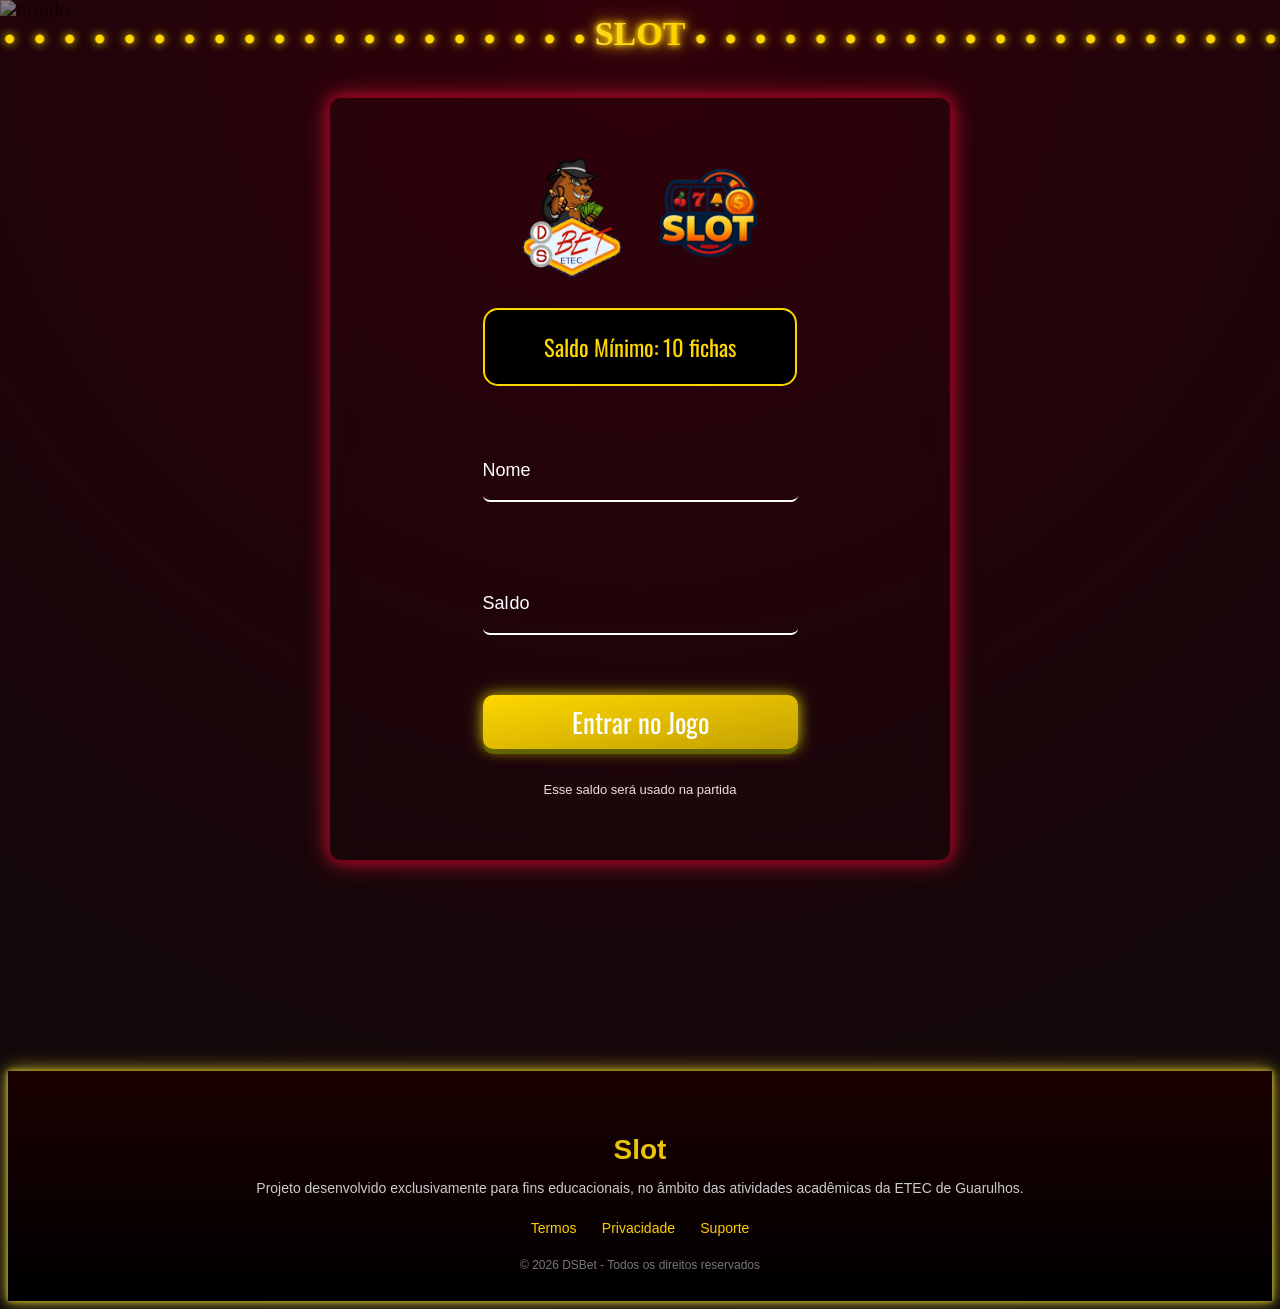
==== commit ad5b3a9e: "Arrumando o css e deixando padrão do cassino." ====
--- a/index.html
+++ b/index.html
@@ -18,10 +18,20 @@
     <h1 class="titulo">SLOT</h1>
   </header>
  
+  <div class="fundo-container">
+            <div class="fundo-carrossel">
+                <img class="fundo" src="./assets/fundo-slot.png" alt="Fundo">
+                <img class="fundo" src="./assets/fundo-slot.png" alt="Fundo">
+            </div>
+        </div>
 
     <main class="Page">
         <section class="card">
-          <h1 class="Titulo">DSBET ETEC SLOT Machine </h1>
+          <div class="logo">
+            <img class="logo-bet" src="./assets/Icone_da_casa.png">
+            <img class="logo-bet" src="./assets/Logo Slot.png">
+          </div>
+          
 
                   <div class="card-nome">
                     <form class="card-nome">
--- a/css/styleEntrada.css
+++ b/css/styleEntrada.css
@@ -8,15 +8,46 @@
 
 body{
     
-    background: url(/assets/fundo-form.jpg);
-    background-position: center;
-    background-repeat: no-repeat;
-    background-size: cover;
-    background-attachment: fixed;
+    
+
+    background: radial-gradient(circle at top, #31000a, #0a0a0a);
 }
 
 body::-webkit-scrollbar {
     display: none;
+}
+
+
+.fundo-container {
+    position: fixed;
+    top: 0;
+    left: 0;
+    width: 100%;
+    height: 100vh;
+    overflow: hidden;
+    z-index: -1;
+}
+
+.fundo-carrossel {
+    position: absolute;
+    top: 0;
+    left: 0;
+    width: 100%;
+    height: 200vh;
+    animation: scrollDown 10s linear infinite;
+}
+
+.fundo {
+    display: block;
+    width: 100%;
+    height: 100vh;
+    object-fit: cover;
+    opacity: 0.5;
+}
+
+@keyframes scrollDown {
+    0%   { transform: translateY(0); }
+    100% { transform: translateY(-100vh); }
 }
 
 
@@ -103,17 +134,26 @@
         background-position: 30px 0;
     }
 }
+.logo{
+    
+    height:130px ;
+}
+
+.logo-bet{
+    width: 130px;
+    height: 130px;
+
+}
 
 
 /* CARD */
 .card{
     
-    width: 10v;
+    width: 60vh;
     max-width: 90%;
     padding: 50px 40px;
     
-    background: rgba(255, 255, 255, 0.007);
-    box-shadow: 0 8px 32px 0 rgba(255, 215, 0);
+  
     backdrop-filter: blur( 13.5px );
     -webkit-backdrop-filter: blur( 13.5px );
     
@@ -122,15 +162,19 @@
     justify-content: center;
     align-items: center;
     
-    border-radius: 18px;
     margin-top: 10vh;
+
     box-shadow: 
-    0 0 6px #d0c243,
-    0 0 12px #b3a615,
-    0 0 24px #d0c00d;
-    
-    animation: pulsarSombra 1s infinite;
-}
+
+    0 0 6px #6b0015,
+    0 0 12px #a00028,
+    0 0 24px #d11a3a;
+
+   border-radius: 10px;
+
+}
+
+
 
 .Titulo{
 
@@ -184,7 +228,10 @@
     font-size: 2.5vh;
 
     animation: pulsarSombra 0.5s infinite;
-}
+    
+}
+
+
 
 @keyframes brilhoTitulo {
     0% {
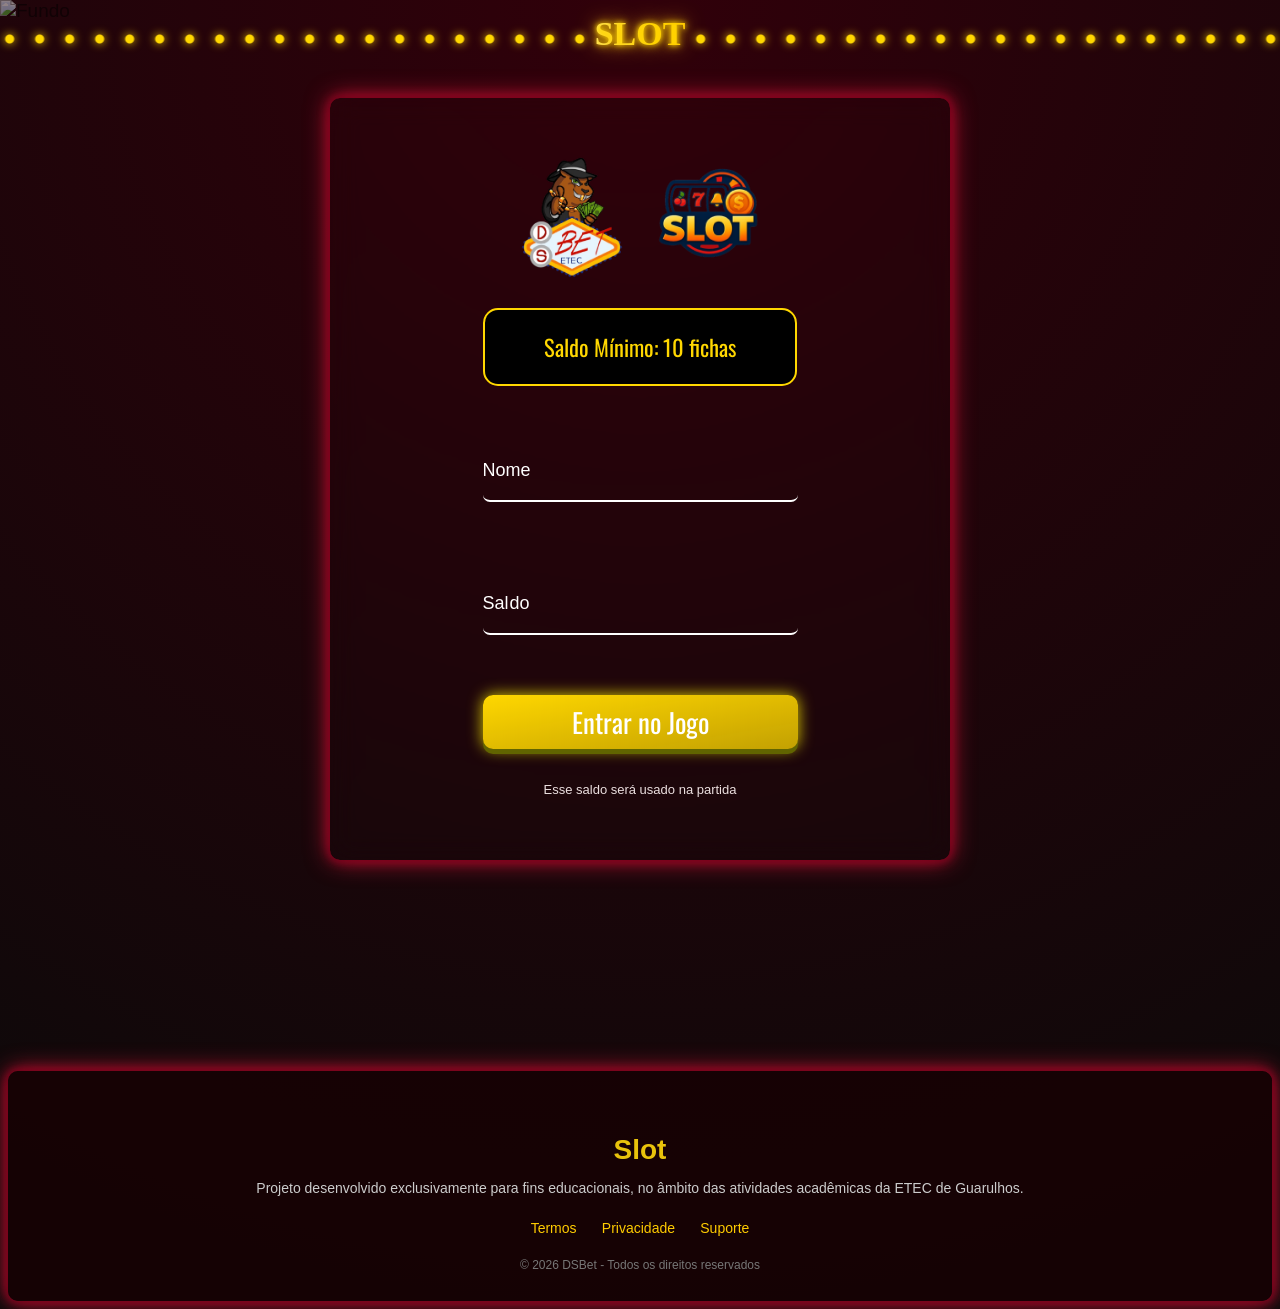
==== commit 3a61d4ac: "Arrumando o bug do input de saldo para aceitar apenas numeros e corigindo o footer do index." ====
--- a/index.html
+++ b/index.html
@@ -11,7 +11,9 @@
 </head>
 
 
+
 <body>
+  
  
  
   <header>
@@ -46,7 +48,7 @@
                           </div>
                           
                           <div class="form-control">
-                             <input type="value" required="" id="saldoInput" autocomplete="off">
+                             <input type="number" required="" id="saldoInput" autocomplete="off">
                                 <label>
                                     <span style="transition-delay:0ms">S</span><span style="transition-delay:50ms">a</span><span style="transition-delay:100ms">l</span><span style="transition-delay:150ms">d</span><span style="transition-delay:200ms">o</span>
                                 </label>
@@ -81,5 +83,7 @@
     </div>
   </footer>
 <script type="module" src="./js/main.js"></script>
+
+
 </body>
 </html>
--- a/css/styleEntrada.css
+++ b/css/styleEntrada.css
@@ -254,6 +254,14 @@
     
 }
 
+#saldoInput::-webkit-outer-spin-button,
+#saldoInput::-webkit-inner-spin-button {
+  -webkit-appearance: none;
+  margin: 0;
+}
+
+
+
 .form-control {
   position: relative;
   margin: 20px 0 40px;
@@ -356,11 +364,14 @@
 }
 
 .footer {
-    background: linear-gradient(to top, #000, #1a0000);
+       background-color: #180204dd;
+   
+   border-radius: 10px;
     box-shadow: 
-    0 0 5px #d2c61b,
-    0 0 10px #71702c,
-    0 0 20px #aa8a28;
+
+    0 0 6px #6b0015,
+    0 0 12px #a00028,
+    0 0 24px #d11a3a;
     
     color: #fff;
     
